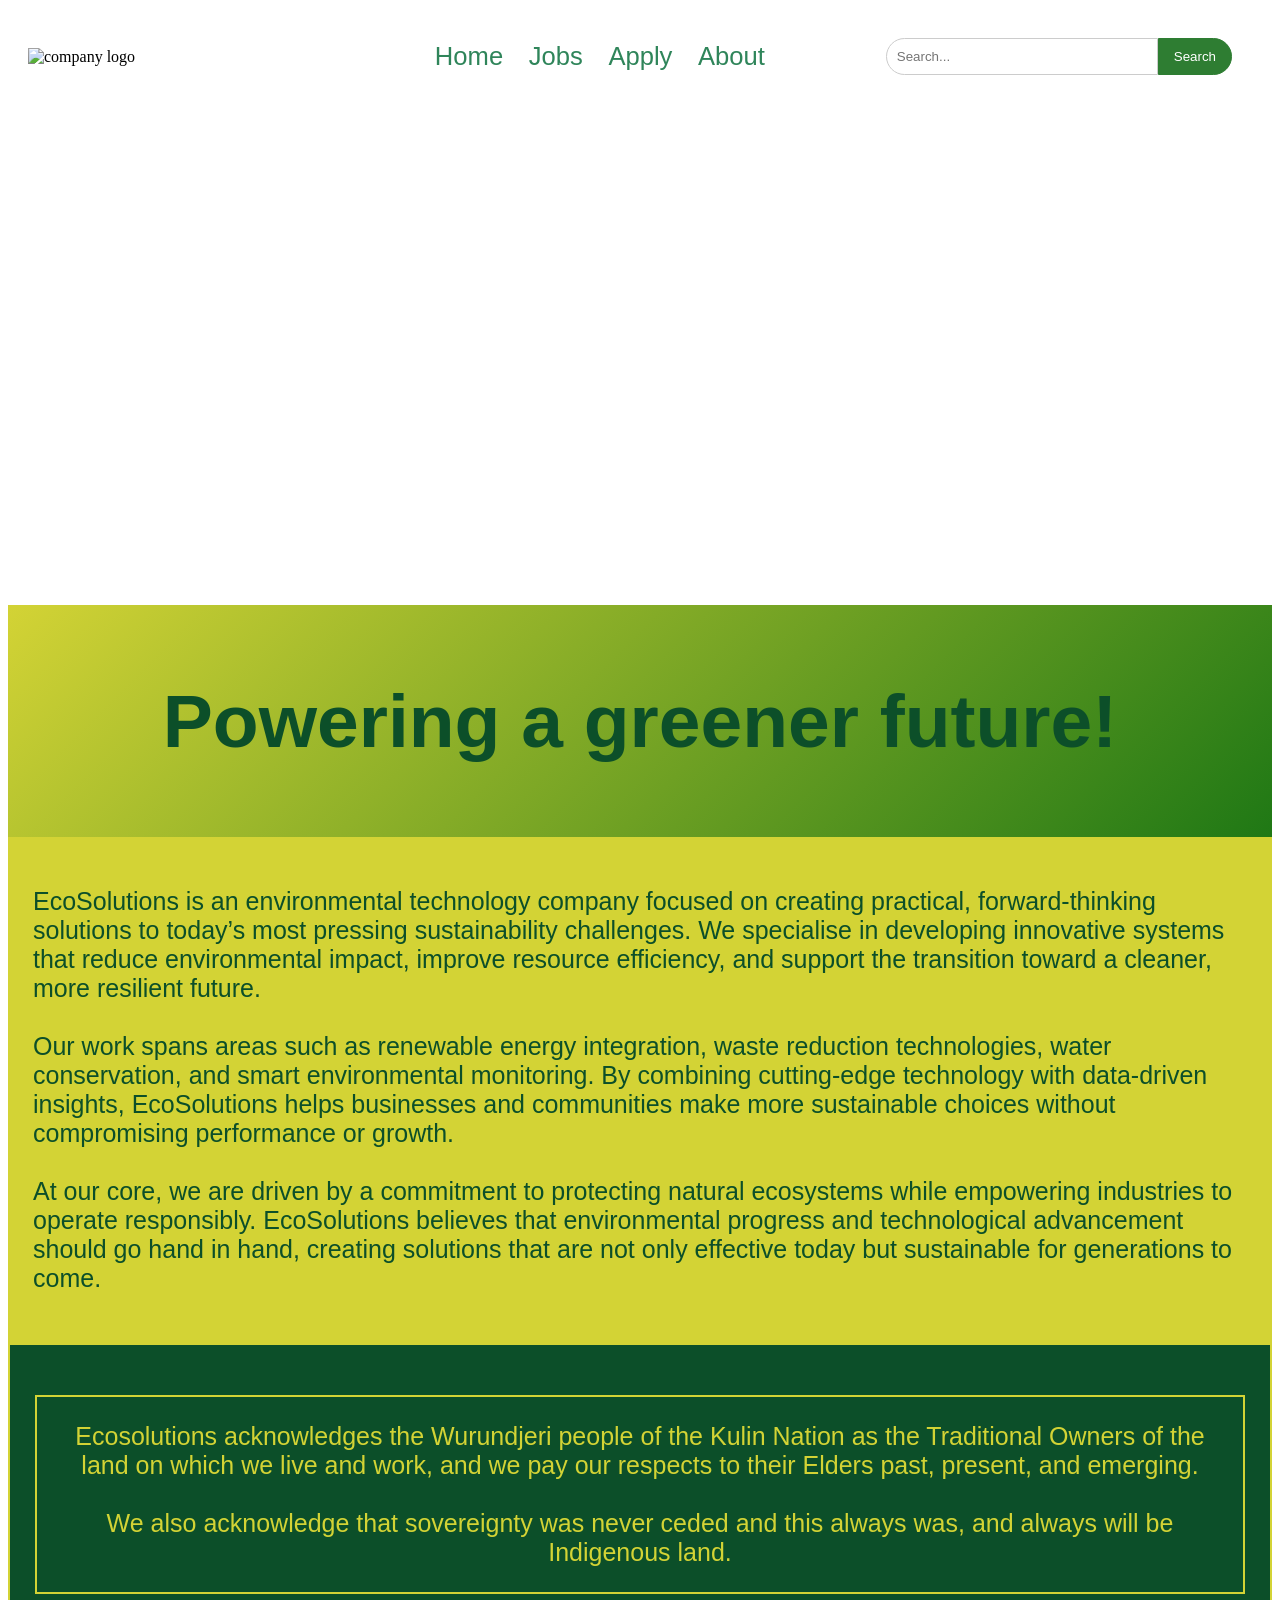
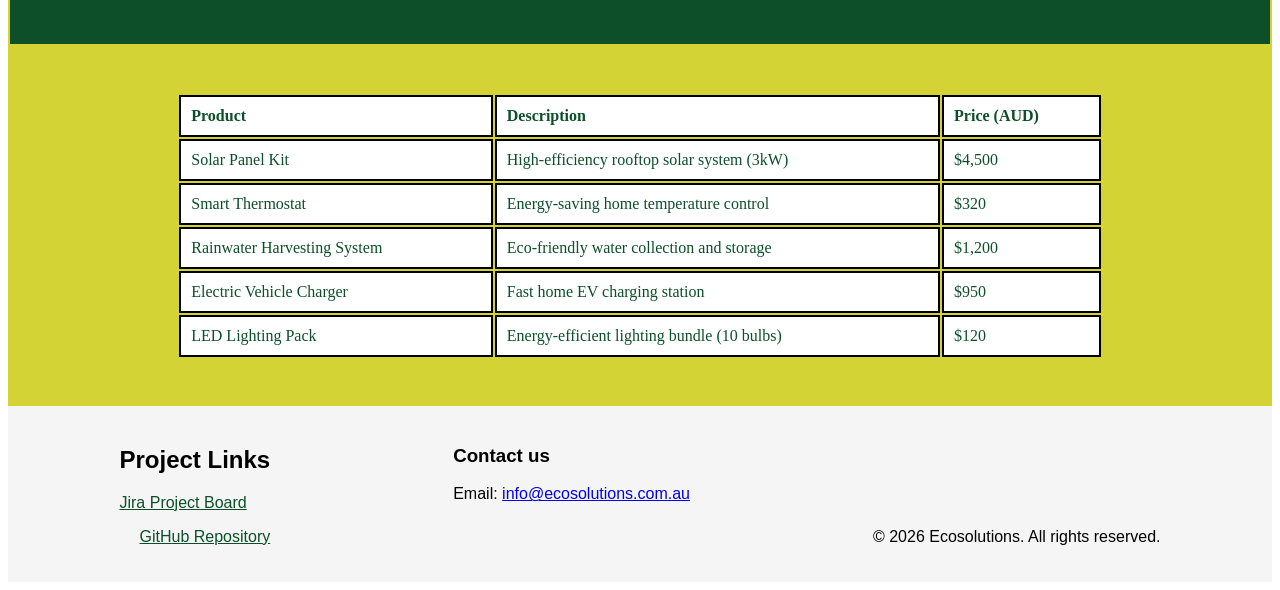
==== index.html @ a3f08ee8 "duplicate index.html" ====
<!DOCTYPE html>
<html lang="en">
    <head>
        <meta charset="UTF-8">
        <meta name="description" content="">
        <meta name="keywords" content="">
        <meta name="author" content="">
        <title>Homepage</title>
        <link rel="stylesheet" href="styles.css">
        <style>
            h1{
                font-size:25px;
            }
        </style>
    </head>
    <body>
        <header>
            <img src="images/logo.jpg" width="35%" alt="company logo">
                <nav>
                    <a href="index.html">Home</a>
                    <a href="jobs.html">Jobs</a>
                    <a href="apply.html">Apply</a>
                    <a href="about.html">About</a>
                </nav>
                <div class="search-bar">
                    <input type="text" placeholder="Search..." />
                    <button>Search</button>
                </div>
            </header>
 <!--parallax scrolling-->               
        <div class="parallax"></div>
        <div class="slogan">
            <h1 class="slogantext">Powering a greener future!</h1>
        </div>
<!--company description (text generated by ChatGPT)-->
        <div class="bodypage">
            <p id="desc" style="color: #0C4F29">EcoSolutions is an environmental technology company focused on creating practical, forward-thinking solutions to today’s most pressing sustainability challenges. We specialise in developing innovative systems that reduce environmental impact, improve resource efficiency, and support the transition toward a cleaner, more resilient future.
                <br><br>Our work spans areas such as renewable energy integration, waste reduction technologies, water conservation, and smart environmental monitoring. By combining cutting-edge technology with data-driven insights, EcoSolutions helps businesses and communities make more sustainable choices without compromising performance or growth.
                <br><br>At our core, we are driven by a commitment to protecting natural ecosystems while empowering industries to operate responsibly. EcoSolutions believes that environmental progress and technological advancement should go hand in hand, creating solutions that are not only effective today but sustainable for generations to come.</p>
        </div>
<!--acknowledgement of country-->
        <div class="country">
            <p class="country">Ecosolutions acknowledges the Wurundjeri people of the Kulin Nation as the Traditional Owners of the land on which we live and work, and we pay our respects to their Elders past, present, and emerging. <br><br>We also acknowledge that sovereignty was never ceded and this always was, and always will be Indigenous land.</p>
        </div>
        <div class="prices">
            <table class="tablein">
                <thead class="theadin">
                    <tr class="trin">
                        <th class="thin">Product</th>
                        <th class="thin">Description</th>
                        <th class="thin">Price (AUD)</th>
                    </tr>
                </thead>
                <tbody class="tbodyin">
                    <tr class="trin">
                        <td class="tdin">Solar Panel Kit</td>
                        <td class="tdin">High-efficiency rooftop solar system (3kW)</td>
                        <td class="tdin">$4,500</td>
                    </tr>
                    <tr class="trin">
                        <td class="tdin">Smart Thermostat</td>
                        <td class="tdin">Energy-saving home temperature control</td>
                        <td class="tdin">$320</td>
                    </tr>
                    <tr class="trin">
                        <td class="tdin">Rainwater Harvesting System</td>
                        <td class="tdin">Eco-friendly water collection and storage</td>
                        <td class="tdin">$1,200</td>
                    </tr>
                    <tr class="trin">
                        <td class="tdin">Electric Vehicle Charger</td>
                        <td class="tdin">Fast home EV charging station</td>
                        <td class="tdin">$950</td>
                    </tr>
                    <tr class="trin">
                        <td class="tdin">LED Lighting Pack</td>
                        <td class="tdin">Energy-efficient lighting bundle (10 bulbs)</td>
                        <td class="tdin">$120</td>
                    </tr>
                </tbody>
            </table>
        </div>
<!--footer-->
        <footer>
            <div class="footer-content">
                <section class="footer-links">
                    <h2>Project Links</h2>
                    <p>
                        <a href="https://appliedwebproject-g03.atlassian.net/jira/software/projects/SCRUM/boards/1?atlOrigin=eyJpIjoiNTdkYTEyMTkxNmI2NDUzNzg5MTRhZDdhNmE5Yjg5NWUiLCJwIjoiaiJ9" target="_blank"> Jira Project Board</a> 
                    </p>
                    <p> 
                        <a href="https://github.com/106507468/group-part1 " target="_blank"> GitHub Repository</a>
                    </p>
                </section>
                <section class="footer-contacts">
                    <h3>Contact us</h3>
                    <p>
                        Email: <a href="mailto:info@ecosolutions.com.au">info@ecosolutions.com.au</a>  
                    </p>
                </section>
                <p>&copy; 2026 Ecosolutions. All rights reserved.</p>
            </div>
        </footer>
    </body>
</html>
---- styles.css ----
/* 
colours(light to dark): #D3D335, #82A71D, #1F7815, #0C4F29
headings: trebuchet, sans-serif
body: verdana, sans-serif
*/
h1, h2, h3, h4, h5, h6{
    font-family: trebuchet, sans-serif;
}

input, label, p, fieldset{
    font-family:verdana, sans-serif;
}

/*apply page css*/
form{
    display:flex;
    flex-direction: column;
    text-align:left;
    gap: 50%; 
    width: 300px;
}

.search-bar {
  display: flex;
  justify-content: center;
  margin: 20px;
}

.search-bar input {
  padding: 10px;
  width: 250px;
  border: 1px solid #ccc;
  border-radius: 20px 0 0 20px;
  outline: none;
}

.search-bar button {
  padding: 10px 15px;
  border: 1px solid #2e7d32;
  background-color: #2e7d32;
  color: white;
  border-radius: 0 20px 20px 0;
  cursor: pointer;
}

.search-bar button:hover {
  background-color: #1b5e20;
}

#page{
    display: flex;
    justify-content: center; 
    align-items: center; 
    background: linear-gradient(135deg, #D3D335, #1f7815);
    min-height: 100vh;
}

#form-container{
    background-color: white; 
    padding: 10px;
    width: 75%;

    display: flex;
    flex-direction: column;
    gap: 10px;
}
#column1{
    text-align:left;
    float: left;
    width: 50%;
}

#column2{
    text-align: left;
    float: right;
    width: 50%;
}

/*index page css*/
/*parallax scrolling code sourced from W3Schools*/
.parallax{
    background-image: url("images/forest.jpg");
    min-height: 500px; 
    background-attachment: fixed;
    background-position: center;
    background-repeat: no-repeat;
    background-size: cover;
}
.bodypage{
    font-size:25px;
    height:auto;
    padding:1em;
    background-color:#D3D335;
    color:#0C4F29;
    margin: 0 auto;
}

.slogan{
    background: linear-gradient(135deg, #D3D335, #1f7815);
    color:#0C4F29;
    min-height:auto;
    padding:0.25em;
}

.slogantext{
    font-size:75px;
    color:#0C4F29;
    min-height:auto;
    text-align:center;
    padding:0.25em;
    font-family:trebuchet, sans-serif;
}

.country{
    background-color:#0C4F29;
    color:#D3D335;
    min-height: auto;
    border:2px solid #D3D335;
    padding:1em;
    text-align:center;
    font-size:25px;
}

/*table styling - in stands for index*/
  .tablein {
    font-family: trebuchet;
    text-align:center;
    width: 75%;
    margin: 2em auto;
  }
  .thin, .tdin {
    text-align:left;
    padding:10px;
    border: 2px solid black;
    background-color: white;
    color: #0c4f29;
  }

  .thin {
    font-weight:bold;
    background-color: white;
    color: #0c4f29;
  }



.prices{
  background-color: #D3D335;
  padding: 15px;
}


header {
  display: flex;
  align-items: center;
  justify-content: space-between;
  padding: 10px 20px;
}

header img {
  width: 25%; 
}

nav {
    display: flex;
    justify-content: flex-end;
    gap: 2vw;
}
    

nav a {
  text-decoration: none;
  color: #2f855a;
  font-size: clamp(1rem, 2vw, 2rem);
  font-family: Arial, sans-serif;
  font-weight: 500;
}

nav a:hover {
  color: #38a169;
}
/* footer CSS for index page */
.footer-content {
    display: flex; 
    justify-content: space-around;
    padding: 20px;
    background-color: #f5f5f5;
}

.footer-links, .footer-contacts {
    max-width: 300px;
}

.footer-links a {
    display: block;
    margin-bottom: 10px;
    color: #0C4F29;
}

/* Align-self property sourced from W3C Schools */
footer p:last-child {
    align-self: flex-end;
    text-align: right;
}

/* External CSS for webpage jobs.html */

ol, ul, li {
    font-family: verdana, sans-serif;
}

aside {
    border: 4px solid #0C4F29; 
    border-radius: 14px;
    background-color: #D3D335;
    width: 25%; 
    margin: 1em; 
    padding: 1em;  
    float: right;
    text-align: center; 
    color: #0C4F29;
}
/* Box-sizing property sourced from W3C Schools*/
.Job1, .Job2 {
    width: 65%;             
    margin: 20px 0;
    padding: 20px;
    background-color: white;
    border: 3px solid #1F7815;
    border-radius: 10px;
    box-sizing: border-box;
}


/*About page*/
.about page{font-family: Arial, Helvetica, sans-serif;
color:#333;}

.about-page h1 {
text-align: center;
color:#1b5e20
}
.about page h2{
  text-align:center;
  color:#2e7d32
}
/* Definition list */
.contributions {
  width: 60%;
  margin: auto;
}

.contributions dt {
  font-weight: bold;
  color: #1b5e20;
}

.contributions dd {
  margin-bottom: 10px;
  color: #444;
}

/* Image */
.photo {
  text-align: center;
  margin: 20px auto;
  padding: 15px;
  border: 3px solid #66BB6A;
  border-radius: 12px;
  width: fit-content;
}

.photo img {
  width: 500px;
  border-radius: 10px;}

/* Table for about page */
.tableab {
  width: 80%;
  margin: 30px auto;
  border-collapse: collapse;
}

caption {
  font-weight: bold;
  margin-bottom: 10px;
  color: #2e7d32;
}

.thab, .tdab {
  padding: 10px;
  border: 1px solid #ccc;
  text-align: center;
}

.thab {
  background-color:#1b5e20;
  color: white;
}

.trab:nth-child(even) {
  background-color: #f2f2f2;
}

.trab:hover {
  background-color: #dcedc8;
}

/*Styles student IDs*/
.student-id {
  background-color: #E8F5E9;
  color: #2E7D32;
  padding: 4px 8px;
  border: 1px solid #66BB6A;
  border-radius: 6px;
  font-size: 13px;
}
.pets {
  display: flex;
  flex-wrap: wrap;
  justify-content: center;
  gap: 15px;
  margin: 30px auto;
}

.pets img {
  width: 140px;
  height: 140px;
  object-fit: cover;
  border: 3px solid #66BB6A;
  border-radius: 12px;
}
.info {
  width: fit-content;
  margin: 20px auto;   
  padding: 20px 30px;
  background-color: #f1f8e9;
  border: 2px solid #66BB6A;
  border-radius: 12px;
  text-align: left;
  font-family: Verdana, Arial, sans-serif;
  font-size: 18px;
  line-height: 1.6;
}

/* Media query to fit smaller screens and have responsive layout */
@media screen and (max-width: 768px) {

    aside {
        float: none;
        width: 100%;
    }

    section {
        width: 100%;
    }

    nav {
        flex-wrap: wrap;
        gap: 1rem;
    }
}
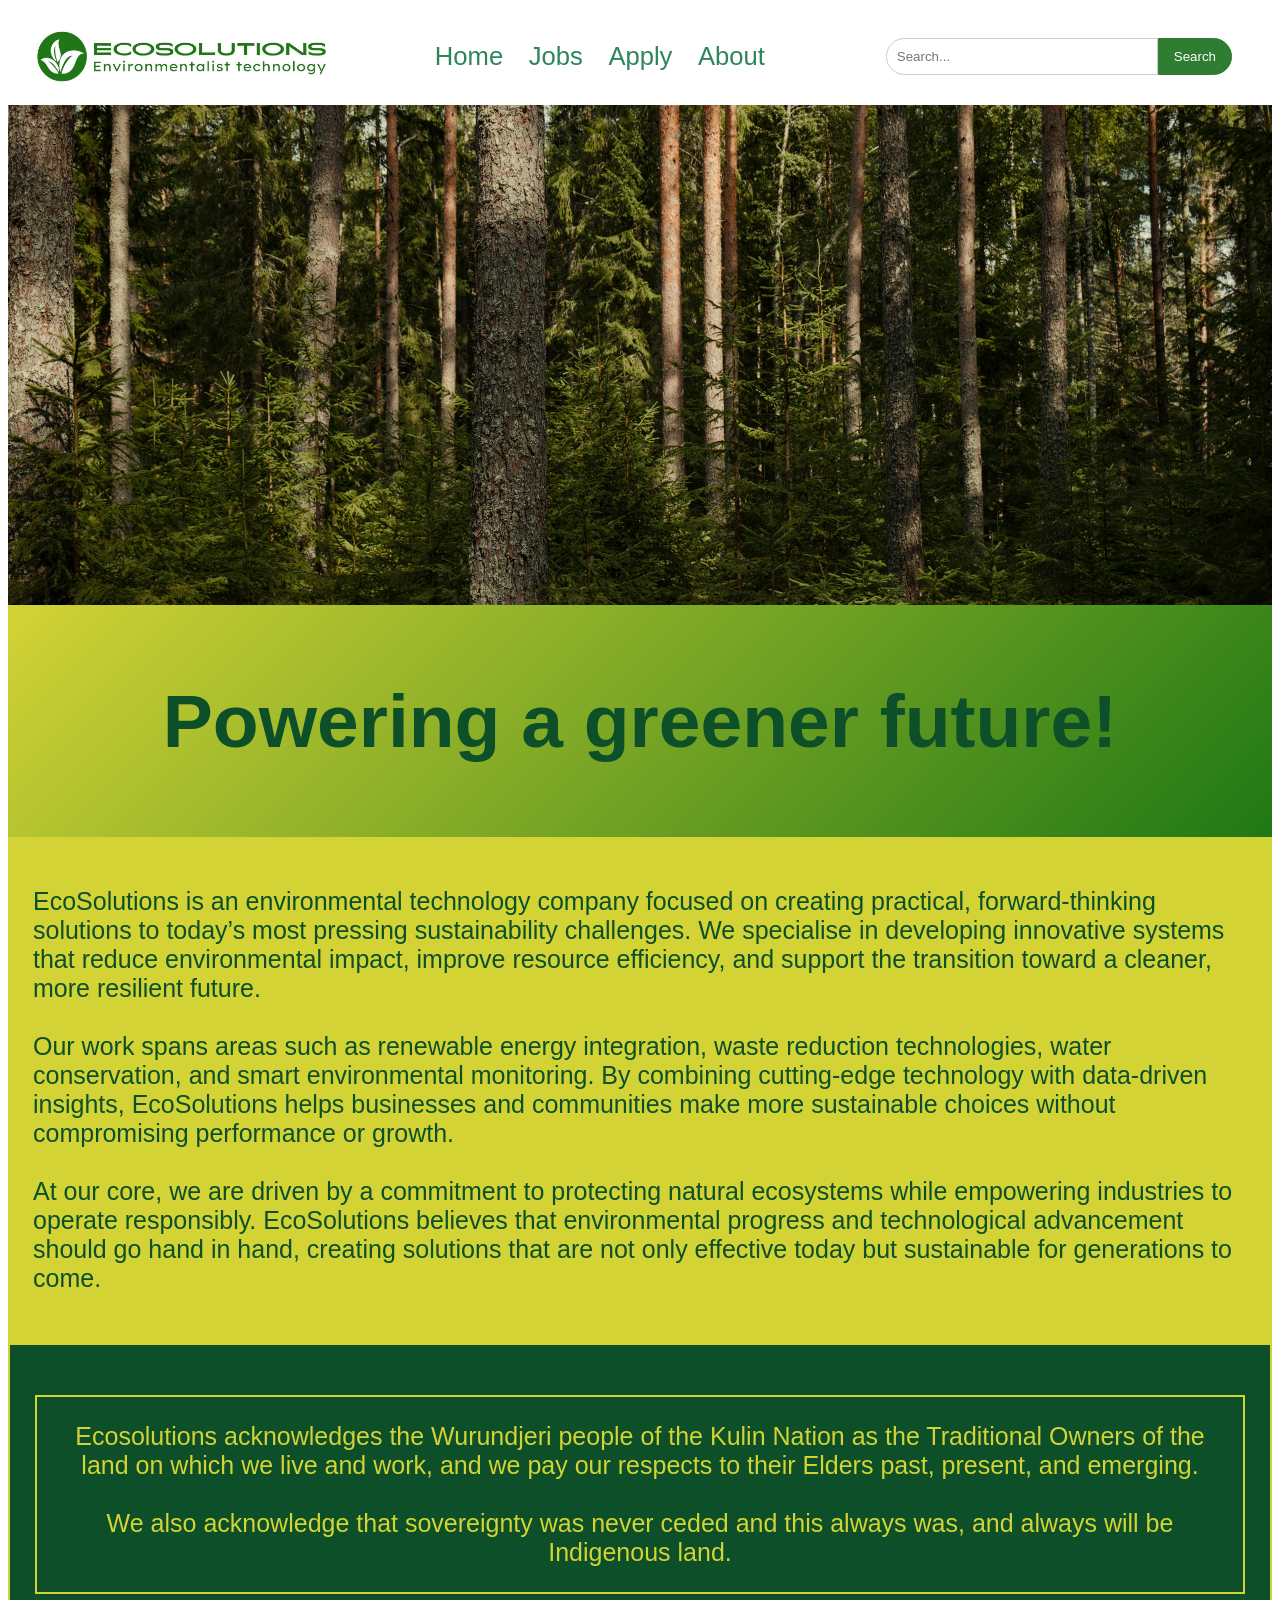
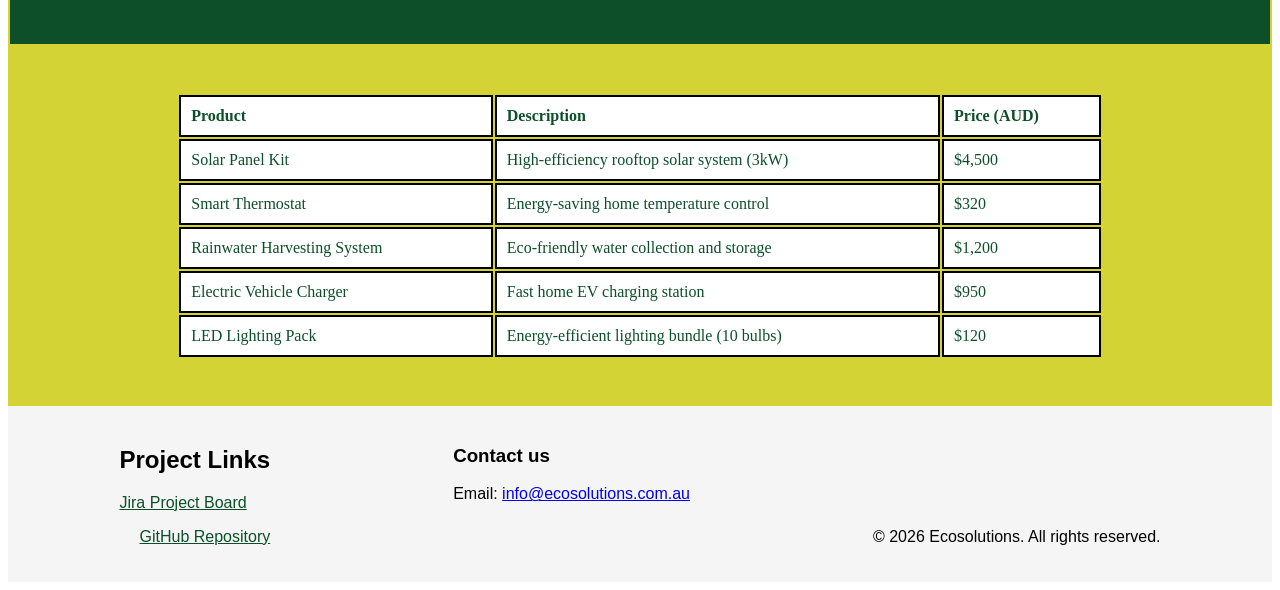
==== commit 845d5119: "testing by changing jobs.html to jobs.php" ====
--- a/index.html
+++ b/index.html
@@ -18,7 +18,7 @@
             <img src="images/logo.jpg" width="35%" alt="company logo">
                 <nav>
                     <a href="index.html">Home</a>
-                    <a href="jobs.html">Jobs</a>
+                    <a href="jobs.php">Jobs</a>
                     <a href="apply.html">Apply</a>
                     <a href="about.html">About</a>
                 </nav>
